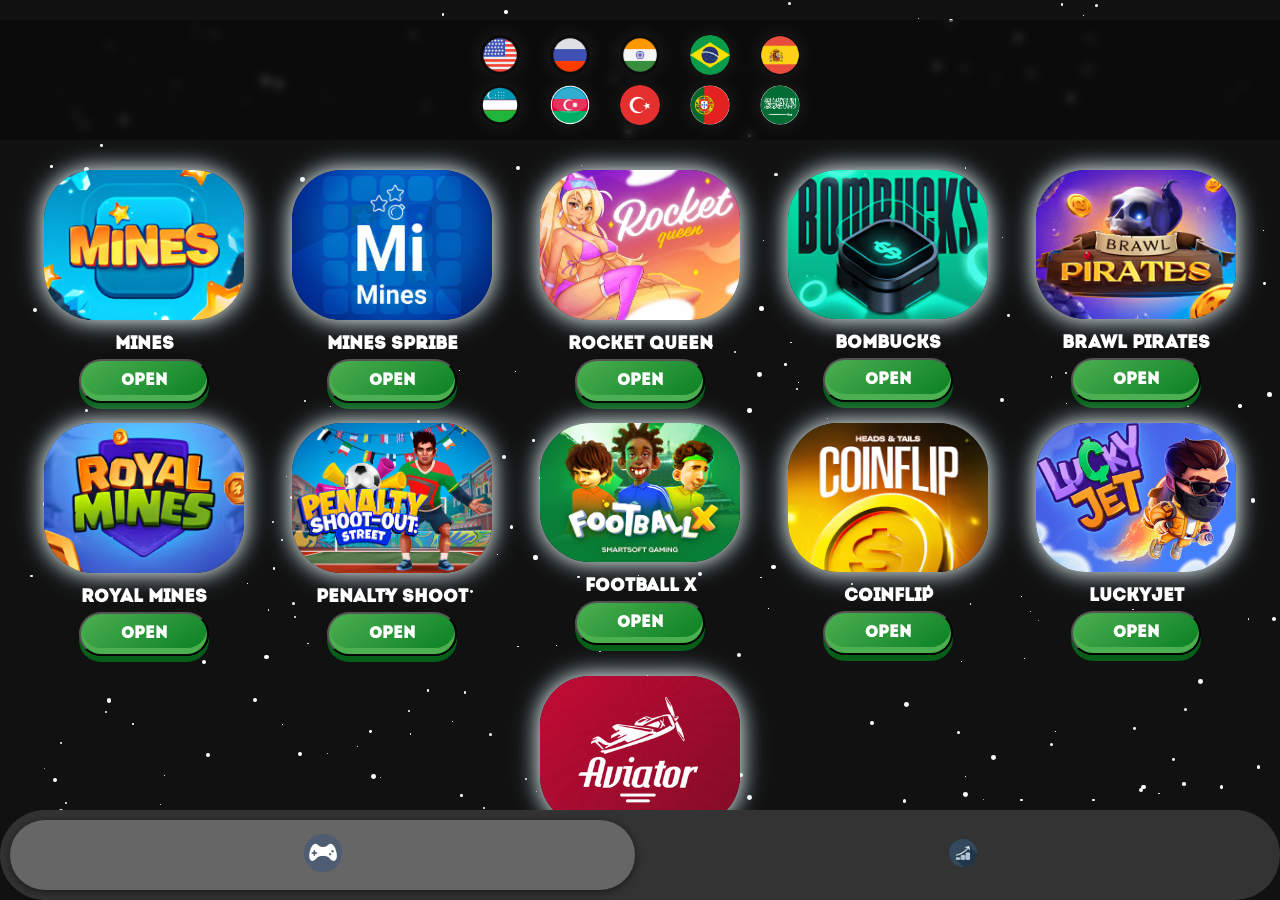
==== index.html @ 01745a34 "Add files via upload" ====
<!DOCTYPE html>
<html lang="ru">
<head>
    <meta charset="UTF-8">
    <meta name="viewport" content="width=device-width, initial-scale=1.0">
    <title>Игровой портал</title>
    <style>
        @font-face {
            font-family: 'Intro';
            src: url('intro.otf') format('opentype');
        }

        body {
            background: url('fon.png') no-repeat center center fixed;
            background-size: cover;
            color: #fff;
            font-family: 'Intro', Arial, sans-serif;
            margin: 0;
            padding: 0;
            display: flex;
            flex-direction: column;
            height: 100vh;
            padding-top: 60px;
            padding-bottom: 50px;
            user-select: none;
            -webkit-tap-highlight-color: transparent;
            -webkit-touch-callout: none;
            scroll-behavior: smooth;
        }

        header {
            position: fixed;
            top: 0;
            z-index: 10;
            width: 100%;
            padding: 10px 20px;
            background-color: #333;
            color: #fff;
            display: flex;
            align-items: center;
            font-family: 'Intro', Arial, sans-serif;
            box-sizing: border-box;
            font-size: 24px;
        }

        header img {
            height: 30px;
            width: 30px;
            margin-right: 10px;
            border-radius: 50%;
        }

        .language-selection {
            display: flex;
            justify-content: center;
            margin-top: 20px;
        }

        .language-option {
            margin: 0 10px;
            width: 50px;
            height: 50px;
            cursor: pointer;
            border-radius: 50%;
            box-shadow: 0 0 10px rgba(0, 0, 0, 0.5);
            transition: transform 0.2s;
        }

        .language-option:hover {
            transform: scale(1.1);
        }
        .tab {
            position: fixed;
            bottom: 0;
            z-index: 10;
            width: 100%;
            display: flex;
            justify-content: center;
            background-color: #333;
            padding: 10px 0;
            border-radius: 50px;
        }

        .tab button {
            background-color: inherit;
            flex: 1 0 auto;
            margin: 0 10px;
            border: none;
            outline: none;
            cursor: pointer;
            padding: 14px 20px;
            transition: 0.3s;
            color: #fff;
            text-align: center;
            border-radius: 50px;
            font-size: 16px;
            font-family: 'Intro', Arial, sans-serif;
        }


        .tab button:hover {
            background-color: #555;
            transform: translateY(-2px);
        }

        .tab button.active {
            background-color: #666;
            box-shadow: 0 2px 10px rgba(0, 0, 0, 0.5);
        }

        .tabcontent {
            display: none;
            overflow: auto;
            flex-direction: column;
            align-items: center;
            padding: 20px;
            border-top: none;
            overflow: auto;
            flex-grow: 1;
            margin-top: 0px;
            margin-bottom: 50px;
        }

.tabcontent.active {
    display: flex;
    opacity: 1;
    visibility: visible;
    z-index: 1; /* повысить z-index для активного контента */
    transition: opacity 0.5s ease, visibility 0.5s ease;
}


        .row {
            display: flex;
            flex-wrap: wrap;
            width: 100%;
            justify-content: space-around;
        }
        .game {
            flex: 1 1 40%;
            max-width: 209px;
            margin: 10px;
            text-align: center;
            display: flex;
            flex-direction: column;
            align-items: center;
        }

        .game img:not(.secretimg) {
            width: 100%;
            height: auto;
            max-height: 200px;
            max-width: 200px;
            border-radius: 50px;
            box-shadow: 0px 0px 20px rgba(255, 255, 255, 0.8),
                        0px 0px 30px rgba(173, 216, 230, 0.6);
        }

        @media (max-width: 400px) {
        .row {
            display: flex;
            flex-wrap: wrap;
            justify-content: space-around;
        }

        .game {
            flex: 0 1 48%;
            max-width: 48%;
            margin: 1% 1%;
            padding-top: 10px;
        }

        .game img:not(.secretimg) {
            height: 140px !important;
            width: auto !important;
            max-width: 100% !important;
            border-radius: 50px !important;
            box-shadow: 0px 0px 20px rgba(255, 255, 255, 0.8),
                    0px 0px 30px rgba(173, 216, 230, 0.6);
        }
        }
        .game-info {
            width: 100%;
            margin-top: 10px;
            font-family: 'Intro', Arial, sans-serif;
        }
        .game h3 {
            font-size: 18px;
            margin: 5px 0;
        }
        .game button {
            font-size: 16px;
            font-weight: bold;
            padding: 12px 24px;
            width: 130px;
            border-radius: 25px;
            background: linear-gradient(145deg, #4CAF50 0%, #087f23 100%);
            box-shadow: 0 6px #065f18, 0 -6px #4CAF50 inset;
            color: white;
            cursor: pointer;
            transition: all 0.2s ease;
            outline: none;
            font-family: 'Intro', Arial, sans-serif;
        }

        .game button:hover {
            background: linear-gradient(145deg, #087f23 0%, #4CAF50 100%);
            box-shadow: 0 8px #065f18, 0 -6px #4CAF50 inset;
            transform: translateY(-3px);
        }

        .game button:active {
            box-shadow: 0 3px #065f18, 0 -3px #4CAF50 inset;
            transform: translateY(2px);
        }
        canvas#particleCanvas {
            position: fixed; /* Фиксируем канвас на фоне */
            top: 0;
            left: 0;
            width: 100%;
            height: 100%;
            z-index: -1;
            pointer-events: none;
        }
        .about-icon img {
            width: 28px;
            height: 28px;
        }

        .games-icon img {
            width: 38px;
            height: 38px;
        }

        .contact-icon img {
            width: 28px;
            height: 28px;
        }
        .secret-game {
            margin-top: 50px;
            margin-bottom: 100px;
        }

        .secretimg {
            width: 100%;
            height: auto;
            border-radius: 50px;
            box-shadow:
                0 0 20px rgba(255, 0, 0, 0.8),
                0 0 20px rgba(255, 127, 0, 0.8),
                0 0 20px rgba(255, 255, 0, 0.8),
                0 0 20px rgba(127, 255, 0, 0.8),
                0 0 20px rgba(0, 255, 0, 0.8),
                0 0 20px rgba(0, 255, 127, 0.8),
                0 0 20px rgba(0, 255, 255, 0.8),
                0 0 20px rgba(0, 127, 255, 0.8),
                0 0 20px rgba(0, 0, 255, 0.8),
                0 0 20px rgba(127, 0, 255, 0.8),
                0 0 20px rgba(255, 0, 255, 0.8),
                0 0 20px rgba(255, 0, 127, 0.8);
            animation: rainbowGlow 5s linear infinite;
            filter: hue-rotate(0deg); /* Initial filter state */
        }

        @keyframes rainbowGlow {
            0%, 100% {
                filter: hue-rotate(0deg);
            }
            50% {
                filter: hue-rotate(360deg);
            }
        }

        .secret-game .game-info h3 {
            font-family: 'Intro', Arial, sans-serif;
            text-align: center;
            color: white;
            font-size: 24px;
        }

        @keyframes Rainbow {
            0% {background-position: 0% 50%;}
            50% {background-position: 100% 50%;}
            100% {background-position: 0% 50%;}
        }
        .about-gif {
            margin-top: 30px;
            width: 300px;
            height: auto;
            border-radius: 15px;
            box-shadow: 0 0 8px rgba(255, 255, 255, 0.8),
                        0 0 30px rgba(0, 255, 255, 0.8),
                        0 0 60px rgba(0, 128, 255, 0.8);
        }
        .about-text {
            position: relative;
            margin: 20px;
            padding: 10px;
            width: 300px;
            margin-top: 15px;
            padding: 10px;
            color: #fff;
            display: flex;
            flex-direction: column;
            align-items: flex-start;
        }

        .about-text h2 {
            font-size: 34px;
            margin-bottom: 15px;
        }

        .typing-text {
            font-size: 20px;
            color: white;
            background: linear-gradient(to right, #6a3093, #a044ff);
            -webkit-background-clip: text;
            -webkit-text-fill-color: transparent;
            margin-top: 0px;
            display: block;
            white-space: nowrap;
            overflow: hidden;
            width: 100%;
            margin-bottom: 20px;
        }
        .typing-text::after {
            content: "\00a0";
            display: inline-block;
            width: 0;
            height: 24px;
        }
        .about-button {
            min-height: 25px;
            display: inline-block;
            font-size: 16px;
            font-weight: bold;
            padding: 12px 24px;
            width: 300px;
            border-radius: 25px;
            background: linear-gradient(145deg, #3a8ccf 0%, #00397a 100%);
            box-shadow: 0 6px #082d53, 0 -6px #3a8ccf inset;
            color: white;
            cursor: pointer;
            margin-top: 5px;
            margin-left: 130px;
            display: block;
            transition: all 0.2s ease;
            outline: none;
            font-family: 'Intro', Arial, sans-serif;
            left: 50%;
            transform: translateX(-50%);
        }

        .about-button:hover {
            background: linear-gradient(145deg, #00397a 0%, #3a8ccf 100%);
            box-shadow: 0 8px #082d53, 0 -6px #3a8ccf inset;
            transform: translateY(-3px) translateX(-50%);
        }

        .about-button:active {
            box-shadow: 0 3px #082d53, 0 -3px #3a8ccf inset;
            transform: translateY(2px) translateX(-50%);
        }
         .title {
            margin-top: 100px;
            margin-left: 18px;
            font-size: 28px;
            margin-bottom: 10px;
            color: #FFF;
            font-weight: bold;
        }

        .image-container img {
            margin-top: 20px;
            margin-left: 45px
            width: 190px;
            height: 140px;
            border-radius: 50%;
            box-shadow: 0px 0px 15px 5px rgba(255, 255, 255, 0.8);
        }

        .device-info {
            margin: 20px 0;
            font-size: 16px;
            transition: opacity 0.5s ease, transform 0.5s ease;
            transform: translateY(-20px);
            opacity: 0;
        }

        .device-info.visible {
            transform: translateY(0);
            opacity: 1;
        }

        .detect-button, .start-button {
            font-size: 16px;
            font-weight: bold;
            padding: 12px 24px;
            width: 180px;
            border-radius: 25px;
            background: linear-gradient(145deg, #4CAF50 0%, #087f23 100%);
            box-shadow: 0 6px #065f18, 0 -6px #4CAF50 inset;
            color: white;
            cursor: pointer;
            transition: all 0.2s ease;
            outline: none;
            font-family: 'Intro', Arial, sans-serif;
            display: block;
            margin: 10px auto;
        }

        .detect-button:hover, .start-button:hover {
            background: linear-gradient(145deg, #087f23 0%, #4CAF50 100%);
            box-shadow: 0 8px #065f18, 0 -6px #4CAF50 inset;
            transform: translateY(-3px);
        }

        .detect-button:active, .start-button:active {
            box-shadow: 0 3px #065f18, 0 -3px #4CAF50 inset;
            transform: translateY(2px);
        }
       .modal {
            display: none;
            position: fixed;
            z-index: 1000;
            left: 0;
            top: 0;
            width: 100%;
            height: 100%;
            overflow: auto;
            background-color: rgba(0,0,0,0.4);
            transition: opacity 0.5s ease, transform 0.5s ease;
            opacity: 0;
            transform: scale(0.95);
            visibility: hidden;
        }

        .modal.show {
            display: block;
            opacity: 1;
            visibility: visible;
            transform: scale(1);
        }

        .modal-content {
            background-color: #fefefe;
            margin: auto;
            padding: 20px;
            border: 1px solid #888;
            width: 70%;
            height: 30%;
            position: relative;
            top: 50%;
            transform: translateY(-60%);
            box-shadow: 0 4px 8px 0 rgba(0,0,0,0.2), 0 6px 20px 0 rgba(0,0,0,0.19);
            border-radius: 25px;
            text-align: center;
        }

        .modal-content h2 {
            color: black;
            font-size: 24px;
            margin: 10px 0;
        }
         .close-button {
            position: absolute;
            top: 10px;
            right: 10px;
            background-color: transparent;
            border: none;
            font-size: 24px;
            cursor: pointer;
            color: #aaa;
        }

        .close-button:hover {
            color: #f00;
        }
         .carousel {
            position: relative;
            width: 100%;
            max-width: 500px;
            margin: auto;
        }

        .slides {
            display: flex;
            width: 100%;
            overflow: hidden;
            transition: transform 0.5s ease;
        }

        .slide img {
            width: 50%;
            border-radius: 5px;
        }

          .prev, .next {
            cursor: pointer;
            position: absolute;
            top: 50%;
            width: auto;
            margin-top: -14px;
            padding: 16px;
            color: black;
            font-weight: bold;
            font-size: 18px;
            transition: 0.6s ease;
            border-radius: 3px;
            user-select: none;
            background-color: rgba(0,0,0,0.0);
        }

        .prev {
            left: 10px;
            border-radius: 3px 0 0 3px;
        }

        .next {
            right: 10px;
            border-radius: 0 3px 3px 0;
        }

        .prev:hover, .next:hover {
            background-color: rgba(0,0,0,0.0);
        }

        .dots-container {
            text-align: center;
            padding: 10px;
            background: #white;
        }

        .dot {
            cursor: pointer;
            height: 15px;
            width: 15px;
            margin: 0 2px;
            background-color: #bbb;
            border-radius: 50%;
            display: inline-block;
            transition: background-color 0.6s ease;
        }

        .dot.active, .dot:hover {
            background-color: #717171;
        }
         .loader {
            border: 16px solid transparent;
            border-top: 4px solid #3498db;
            border-radius: 50%;
            width: 120px;
            height: 120px;
            animation: spin 2s linear infinite, extend 3s forwards;
            margin-left: 45px;
        }

        @keyframes spin {
            0% { transform: rotate(0deg); }
            100% { transform: rotate(360deg); }
        }

        @keyframes extend {
            0% { border-top: 4px solid #3498db; }
            25% { border-top: 16px solid #3498db; border-right: 4px solid #3498db; }
            50% { border-top: 16px solid #3498db; border-right: 16px solid #3498db; border-bottom: 4px solid #3498db; }
            75% { border-top: 16px solid #3498db; border-right: 16px solid #3498db; border-bottom: 16px solid #3498db; border-left: 4px solid #3498db; }
            100% { border: 16px solid #3498db; }
        }
        .modal-mini {
            display: none;
            position: fixed;
            z-index: 1000;
            left: 0;
            top: 0;
            width: 100%;
            height: 100%;
            background-color: rgba(0, 0, 0, 0.6);
            align-items: center;
            justify-content: center;
            display: flex;
        }
        .modal-content-mini {
            background-color: #fff;
            padding: 20px;
            border-radius: 10px;
            width: 80%;
            max-width: 500px;
            text-align: center;
            box-shadow: 0 4px 8px rgba(0, 0, 0, 0.1);
            position: relative;
        }
        .close-button-mini {
            position: absolute;
            top: 10px;
            right: 10px;
            border: none;
            background: none;
            font-size: 24px;
            cursor: pointer;
        }
        .close-button-mini:hover {
            color: #f00; /* Красный цвет при наведении */
        }
    .telegram-button {
    display: flex;
    justify-content: center; /* Центрирование кнопки по горизонтали */
    align-items: center;
    font-size: 16px;
    font-weight: bold;
    padding: 12px 24px;
    width: 300px;
    border-radius: 25px;
    background: linear-gradient(145deg, #3a8ccf 0%, #00397a 100%);
    box-shadow: 0 6px #082d53, 0 -6px #3a8ccf inset;
    color: white;
    cursor: pointer;
    transition: all 0.2s ease;
    outline: none;
    font-family: 'Intro', Arial, sans-serif;
    margin: 20px auto; /* Отступы сверху и снизу и центрирование по горизонтали */
}

.telegram-button:hover {
    background: linear-gradient(145deg, #00397a 0%, #3a8ccf 100%);
    box-shadow: 0 8px #082d53, 0 -6px #3a8ccf inset;
    transform: translateY(-3px);
}

.telegram-button:active {
    box-shadow: 0 3px #082d53, 0 -3px #3a8ccf inset;
    transform: translateY(2px);
}

    body {
      background: #111;
      margin: 0;
      padding: 0;
      min-height: 100vh;
      overflow: hidden;
      position: relative;
    }

.stars {
    position: fixed;
    top: 0;
    left: 0;
    width: 100%;
    height: 100%;
    pointer-events: none;
    z-index: -2; /* уменьшите z-index, чтобы фон не перекрывал содержимое */
}


    .star {
      position: absolute;
      background: #fff;
      border-radius: 50%;
      animation: twinkle 1s infinite alternate;
    }

    @keyframes twinkle {
      from { opacity: 0.2; }
      to { opacity: 1; }
    }

    .language-selection {
      position: relative;
      z-index: 1;
      display: grid;
      grid-template-columns: repeat(5, auto);
      grid-template-rows: repeat(2, auto);
      gap: 10px;
      justify-content: center;
      padding: 15px;
      background: rgba(0, 0, 0, 0.3);
      backdrop-filter: blur(5px);
    }

    .language-option {
      width: 40px;
      height: 40px;
      cursor: pointer;
      transition: all 0.2s ease;
    }

    .language-option:hover {
      transform: scale(1.1);
      filter: brightness(1.2);
    }

    .language-option img {
      width: 100%;
      height: 100%;
      border-radius: 50%;
      box-shadow: 0 0 15px rgba(255, 255, 255, 0.1);
    }
  </style>
</head>
<body>
  <!-- Звездный фон -->
  <div class="stars" id="stars"></div>

  <div class="language-selection">
    <div class="language-option" onclick="changeLanguage('en')">
      <img src="en.png" alt="English">
    </div>
    <div class="language-option" onclick="changeLanguage('ru')">
      <img src="ru.png" alt="Русский">
    </div>
    <div class="language-option" onclick="changeLanguage('hi')">
      <img src="in.png" alt="हिंदी">
    </div>
    <div class="language-option" onclick="changeLanguage('br')">
      <img src="br.png" alt="Português (BR)">
    </div>
    <div class="language-option" onclick="changeLanguage('es')">
      <img src="es.png" alt="Español">
    </div>
    <div class="language-option" onclick="changeLanguage('uz')">
      <img src="uz.png" alt="O'zbek">
    </div>
    <div class="language-option" onclick="changeLanguage('az')">
      <img src="az.png" alt="Azərbaycan">
    </div>
    <div class="language-option" onclick="changeLanguage('tr')">
      <img src="tr.png" alt="Türkçe">
    </div>
    <div class="language-option" onclick="changeLanguage('pt')">
      <img src="pt.png" alt="Português">
    </div>
    <div class="language-option" onclick="changeLanguage('ar')">
      <img src="ar.png" alt="العربية">
    </div>
  </div>



<div id="Contact" class="tabcontent">
    <div class="image-container">
        <h2 class="title" id="game-picker-title">GAME PICKER</h2>
        <img src="secret.png" alt="Secret Image">
    </div>
    <p id="device-output" class="device-info">Device not detected</p>
    <button onclick="detectDevice()" class="detect-button" id="detect-button">Detect device</button>
    <button onclick="startGame()" class="start-button" id="start-button">Start</button>

    <div id="modal" class="modal">
        <div class="modal-content">
            <button class="close-button" onclick="closeModal()">&times;</button>
            <h2 style="text-align: center;">Instruction</h2>
            <div class="carousel">
                <div class="slides" style="width: 200%; transition: transform 0.5s ease;">
                    <div class="slide" style="width: 50%; float: left;"><img src="inst1.png" alt="Instruction 1"></div>
                    <div class="slide" style="width: 50%; float: left;"><img src="inst2.png" alt="Instruction 2"></div>
                </div>
                <a class="prev" onclick="plusSlides(-1)">&#10094;</a>
                <a class="next" onclick="plusSlides(1)">&#10095;</a>
                <div class="dots-container">
                    <span class="dot" onclick="currentSlide(1)"></span>
                    <span class="dot" onclick="currentSlide(2)"></span>
                </div>
            </div>
        </div>
    </div>
    
    <div id="miniModal" class="modal-mini">
        <div class="modal-content-mini">
            <button class="close-button-mini" onclick="closeMiniModal()">&times;</button>
        </div>
    </div>
</div>

<div id="Games" class="tabcontent active">

    <div class="row">
        <div class="game">
            <img src="1.png" alt="Mines Preview">
            <div class="game-info">
                <h3 id="game1-title">Mines</h3>
                <button id="game1-button" onclick="openGame('mines')">Open</button>
            </div>
        </div>
        <div class="game">
            <img src="mimines.jpg" alt="Mines Preview">
            <div class="game-info">
                <h3 id="game1-title">Mines Spribe</h3>
                <button id="game1-button" onclick="openGame('spribe')">Open</button>
            </div>
        </div>
        <div class="game">
            <img src="qu.png" alt="CoinFlip Preview">
            <div class="game-info">
                <h3 id="game-title">Rocket Queen</h3>
                <button id="game2-button" onclick="openGame('queen')">Open</button>
            </div>
        </div>
        <div class="game">
            <img src="4.png" alt="Bombucks Preview">
            <div class="game-info">
                <h3 id="game3-title">Bombucks</h3>
                <button id="game3-button" onclick="openGame('bomBucks')">Open</button>
            </div>
        </div>
        <div class="game">
            <img src="3.png" alt="Brawl Pirates Preview">
            <div class="game-info">
                <h3 id="game4-title">Brawl Pirates</h3>
                <button id="game4-button" onclick="openGame('brawlPirates')">Open</button>
            </div>
        </div>
        <div class="game">
            <img src="2.png" alt="Royal Mines Preview">
            <div class="game-info">
                <h3 id="game5-title">Royal Mines</h3>
                <button id="game5-button" onclick="openGame('royalMines')">Open</button>
            </div>
        </div>
        <div class="game">
            <img src="penafon.png" alt="Penalty Shoot Preview">
            <div class="game-info">
                <h3 id="game6-title">Penalty Shoot</h3>
                <button id="game6-button" onclick="openGame('penalty')">Open</button>
            </div>
        </div>
        <div class="game">
            <img src="footxiconca.png" alt="Football X Preview">
            <div class="game-info">
                <h3 id="game7-title">Football X</h3>
                <button id="game7-button" onclick="openGame('footballX')">Open</button>
            </div>
        </div>
        <div class="game">
            <img src="11.png" alt="CoinFlip Preview">
            <div class="game-info">
                <h3 id="game10-title">CoinFlip</h3>
                <button id="game10-button" onclick="openGame('coin')">Open</button>
            </div>
        </div>
        <div class="game">
            <img src="5.png" alt="Football X Preview">
            <div class="game-info">
                <h3 id="game11-title">LuckyJet</h3>
                <button id="game11-button" onclick="openGame('lucky')">Open</button>
            </div>
        </div>
        <div class="game">
            <img src="6.png" alt="CoinFlip Preview">
            <div class="game-info">
                <h3 id="game-title">Aviator</h3>
                <button id="game12-button" onclick="openGame('aviator')">Open</button>
            </div>
        </div>
    </div>
</div>


<div class="tab">
    <button class="tablinks games-icon" data-tab="Games" onclick="openTab(event, 'Games', this)">
        <img src="game.png" alt="Игры">
    </button>
    <button class="tablinks contact-icon" data-tab="Contact" onclick="openTab(event, 'Contact', this)">
        <img src="money.png" alt="Контакты">
    </button>
</div>



<audio id="aboutAudio" src="gif.mp3"></audio>

<script>
    document.addEventListener('DOMContentLoaded', function() {
        let gamesButton = document.querySelector('.tablinks.games-icon');
        openTab(new Event('click'), 'Games', gamesButton);
        showSlides(slideIndex);
    });


const translations = {
    en: {
        gamePickerTitle: "GAME PICKER",
        detectButton: "Detect device",
        startButton: "Start",
        game1Title: "Mines",
        game1Button: "Open",
        game2Title: "Mines Spibe",
        game2Button: "Open",
        game3Title: "Bombucks",
        game3Button: "Open",
        game4Title: "Brawl Pirates",
        game4Button: "Open",
        game5Title: "Royal Mines",
        game5Button: "Open",
        game6Title: "Penalty Shoot",
        game6Button: "Open",
        game7Title: "Football X",
        game7Button: "Open",
        game8Title: "Penalty Shoot",
        game8Button: "Open",
        game9Title: "Football X",
        game10Title: "CoinFlip",
        game9Button: "Open",
        game10Button: "Open",
        game11Button: "Open",
        game12Button: "Open",
        telegramButton: "Go to telegram (RU)",
        telegramButton2: "Go to telegram (EN)"
    },
    ru: {
        gamePickerTitle: "ВЫБОР ИГР",
        detectButton: "Определить устройство",
        startButton: "Начать",
        game1Title: "Mines",
        game1Button: "Открыть",
        game2Title: "Mines Spibe",
        game2Button: "Открыть",
        game3Title: "Bombucks",
        game3Button: "Открыть",
        game4Title: "Brawl Pirates",
        game4Button: "Открыть",
        game5Title: "Royal Mines",
        game5Button: "Открыть",
        game6Title: "Penalty Shoot",
        game6Button: "Открыть",
        game7Title: "Football X",
        game7Button: "Открыть",
        game8Title: "Penalty Shoot",
        game8Button: "Открыть",
        game9Title: "Football X",
        game10Title: "CoinFlip",
        game9Button: "Открыть",
        game10Button: "Открыть",
        game11Button: "Открыть",
        game12Button: "Открыть",
        telegramButton: "Перейти в телеграм (RU)",
        telegramButton2: "Перейти в телеграм (EN)"
    },
    hi: {
        gamePickerTitle: "गेम पिकर",
        detectButton: "डिवाइस का पता लगाएं",
        startButton: "शुरू करें",
        game1Title: "Mines",
        game1Button: "खोलें",
        game2Title: "Mines Spibe",
        game2Button: "खोलें",
        game3Title: "Bombucks",
        game3Button: "खोलें",
        game4Title: "Brawl Pirates",
        game4Button: "खोलें",
        game5Title: "Royal Mines",
        game5Button: "खोलें",
        game6Title: "Penalty Shoot",
        game6Button: "खोलें",
        game7Title: "Football X",
        game7Button: "खोलें",
        game8Title: "Penalty Shoot",
        game8Button: "खोलें",
        game9Title: "Football X",
        game10Title: "CoinFlip",
        game9Button: "खोलें",
        game10Button: "खोलें",
        game11Button: "खोलें",
        game12Button: "खोलें",
        telegramButton: "टेलीग्राम पर जाएं (RU)",
        telegramButton2: "टेलीग्राम पर जाएं (EN)"
    },
    br: {
        gamePickerTitle: "SELETOR DE JOGOS",
        detectButton: "Detectar dispositivo",
        startButton: "Iniciar",
        game1Title: "Mines",
        game1Button: "Abrir",
        game2Title: "Mines Spibe",
        game2Button: "Abrir",
        game3Title: "Bombucks",
        game3Button: "Abrir",
        game4Title: "Brawl Pirates",
        game4Button: "Abrir",
        game5Title: "Royal Mines",
        game5Button: "Abrir",
        game6Title: "Penalty Shoot",
        game6Button: "Abrir",
        game7Title: "Football X",
        game7Button: "Abrir",
        game8Title: "Penalty Shoot",
        game8Button: "Abrir",
        game9Title: "Football X",
        game10Title: "CoinFlip",
        game9Button: "Abrir",
        game10Button: "Abrir",
        game11Button: "Abrir",
        game12Button: "Abrir",
        telegramButton: "Ir para o Telegram (RU)",
        telegramButton2: "Ir para o Telegram (EN)"
    },
    es: {
        gamePickerTitle: "SELECCIONADOR DE JUEGOS",
        detectButton: "Detectar dispositivo",
        startButton: "Iniciar",
        game1Title: "Mines",
        game1Button: "Abrir",
        game2Title: "Mines Spibe",
        game2Button: "Abrir",
        game3Title: "Bombucks",
        game3Button: "Abrir",
        game4Title: "Brawl Pirates",
        game4Button: "Abrir",
        game5Title: "Royal Mines",
        game5Button: "Abrir",
        game6Title: "Penalty Shoot",
        game6Button: "Abrir",
        game7Title: "Football X",
        game7Button: "Abrir",
        game8Title: "Penalty Shoot",
        game8Button: "Abrir",
        game9Title: "Football X",
        game10Title: "CoinFlip",
        game9Button: "Abrir",
        game10Button: "Abrir",
        game11Button: "Abrir",
        game12Button: "Abrir",
        telegramButton: "Ir a Telegram (RU)",
        telegramButton2: "Ir a Telegram (EN)"
    },
    uz: {
        gamePickerTitle: "O'YIN TANLOVCHI",
        detectButton: "Qurilmani aniqlash",
        startButton: "Boshlash",
        game1Title: "Mines",
        game1Button: "Ochish",
        game2Title: "Mines Spibe",
        game2Button: "Ochish",
        game3Title: "Bombucks",
        game3Button: "Ochish",
        game4Title: "Brawl Pirates",
        game4Button: "Ochish",
        game5Title: "Royal Mines",
        game5Button: "Ochish",
        game6Title: "Penalty Shoot",
        game6Button: "Ochish",
        game7Title: "Football X",
        game7Button: "Ochish",
        game8Title: "Penalty Shoot",
        game8Button: "Ochish",
        game9Title: "Football X",
        game10Title: "CoinFlip",
        game9Button: "Ochish",
        game10Button: "Ochish",
        game11Button: "Ochish",
        game12Button: "Ochish",
        telegramButton: "Telegramga o'tish (RU)",
        telegramButton2: "Telegramga o'tish (EN)"
    },
    az: {
        gamePickerTitle: "OYUN SEÇİCİ",
        detectButton: "Cihazı aşkar et",
        startButton: "Başla",
        game1Title: "Mines",
        game1Button: "Aç",
        game2Title: "Mines Spibe",
        game2Button: "Aç",
        game3Title: "Bombucks",
        game3Button: "Aç",
        game4Title: "Brawl Pirates",
        game4Button: "Aç",
        game5Title: "Royal Mines",
        game5Button: "Aç",
        game6Title: "Penalty Shoot",
        game6Button: "Aç",
        game7Title: "Football X",
        game7Button: "Aç",
        game8Title: "Penalty Shoot",
        game8Button: "Aç",
        game9Title: "Football X",
        game10Title: "CoinFlip",
        game9Button: "Aç",
        game10Button: "Aç",
        game11Button: "Aç",
        game12Button: "Aç",
        telegramButton: "Teleqrama keç (RU)",
        telegramButton2: "Teleqrama keç (EN)"
    },
    tr: {
        gamePickerTitle: "OYUN SEÇİCİ",
        detectButton: "Cihazı tespit et",
        startButton: "Başlat",
        game1Title: "Mines",
        game1Button: "Aç",
        game2Title: "Mines Spibe",
        game2Button: "Aç",
        game3Title: "Bombucks",
        game3Button: "Aç",
        game4Title: "Brawl Pirates",
        game4Button: "Aç",
        game5Title: "Royal Mines",
        game5Button: "Aç",
        game6Title: "Penalty Shoot",
        game6Button: "Aç",
        game7Title: "Football X",
        game7Button: "Aç",
        game8Title: "Penalty Shoot",
        game8Button: "Aç",
        game9Title: "Football X",
        game10Title: "CoinFlip",
        game9Button: "Aç",
        game10Button: "Aç",
        game11Button: "Aç",
        game12Button: "Aç",
        telegramButton: "Telegrame git (RU)",
        telegramButton2: "Telegrame git (EN)"
    },
    pt: {
        gamePickerTitle: "ESCOLHEDOR DE JOGOS",
        detectButton: "Detectar dispositivo",
        startButton: "Iniciar",
        game1Title: "Mines",
        game1Button: "Abrir",
        game2Title: "Mines Spibe",
        game2Button: "Abrir",
        game3Title: "Bombucks",
        game3Button: "Abrir",
        game4Title: "Brawl Pirates",
        game4Button: "Abrir",
        game5Title: "Royal Mines",
        game5Button: "Abrir",
        game6Title: "Penalty Shoot",
        game6Button: "Abrir",
        game7Title: "Football X",
        game7Button: "Abrir",
        game8Title: "Penalty Shoot",
        game8Button: "Abrir",
        game9Title: "Football X",
        game10Title: "CoinFlip",
        game9Button: "Abrir",
        game10Button: "Abrir",
        game11Button: "Abrir",
        game12Button: "Abrir",
        telegramButton: "Ir para o Telegram (RU)",
        telegramButton2: "Ir para o Telegram (EN)"
    },
    ar: {
        gamePickerTitle: "مُختار الألعاب",
        detectButton: "اكتشاف الجهاز",
        startButton: "ابدأ",
        game1Title: "Mines",
        game1Button: "فتح",
        game2Title: "Mines Spibe",
        game2Button: "فتح",
        game3Title: "Bombucks",
        game3Button: "فتح",
        game4Title: "Brawl Pirates",
        game4Button: "فتح",
        game5Title: "Royal Mines",
        game5Button: "فتح",
        game6Title: "Penalty Shoot",
        game6Button: "فتح",
        game7Title: "Football X",
        game7Button: "فتح",
        game8Title: "Penalty Shoot",
        game8Button: "فتح",
        game9Title: "Football X",
        game10Title: "CoinFlip",
        game9Button: "فتح",
        game10Button: "فتح",
        game11Button: "فتح",
        game12Button: "فتح",
        telegramButton: "اذهب إلى Telegram (RU)",
        telegramButton2: "اذهب إلى Telegram (EN)"
    }
};


    function changeLanguage(lang) {
        console.log("Changing language to: ", lang);
        console.log("Translations for this language: ", translations[lang]);

        if (translations[lang]) {
            document.getElementById('game-picker-title').innerText = translations[lang].gamePickerTitle;
            document.getElementById('detect-button').innerText = translations[lang].detectButton;
            document.getElementById('start-button').innerText = translations[lang].startButton;

            document.getElementById('game1-title').innerText = translations[lang].game1Title;
            document.getElementById('game1-button').innerText = translations[lang].game1Button;


            document.getElementById('game2-button').innerText = translations[lang].game2Button;

            document.getElementById('game3-title').innerText = translations[lang].game3Title;
            document.getElementById('game3-button').innerText = translations[lang].game3Button;

            document.getElementById('game4-title').innerText = translations[lang].game4Title;
            document.getElementById('game4-button').innerText = translations[lang].game4Button;

            document.getElementById('game5-title').innerText = translations[lang].game5Title;
            document.getElementById('game5-button').innerText = translations[lang].game5Button;

            document.getElementById('game6-title').innerText = translations[lang].game6Title;
            document.getElementById('game6-button').innerText = translations[lang].game6Button;

            document.getElementById('game7-title').innerText = translations[lang].game7Title;
            document.getElementById('game7-button').innerText = translations[lang].game7Button;

            document.getElementById('game10-title').innerText = translations[lang].game10Title;
            document.getElementById('game10-button').innerText = translations[lang].game10Button;

            document.getElementById('game11-button').innerText = translations[lang].game11Button;


            document.getElementById('game12-button').innerText = translations[lang].game12Button;

            // Обновляем текст для кнопок Telegram
            document.getElementById('telegram-button').innerText = translations[lang].telegramButton;
            document.getElementById('telegram-button2').innerText = translations[lang].telegramButton2;
        } else {
            console.error("Translations not found for language: ", lang);
        }
    }



    // Создаем звезды
    function createStars() {
      const stars = document.getElementById('stars');
      const count = 320; // количество звезд

      for(let i = 0; i < count; i++) {
        const star = document.createElement('div');
        star.className = 'star';
        
        // Рандомное положение
        const x = Math.random() * 100;
        const y = Math.random() * 100;
        
        // Рандомный размер
        const size = Math.random() * 5;
        
        star.style.left = x + '%';
        star.style.top = y + '%';
        star.style.width = size + 'px';
        star.style.height = size + 'px';
        
        // Рандомная задержка мерцания
        star.style.animationDelay = Math.random() * 2 + 's';
        
        stars.appendChild(star);
      }
    }

    // Запускаем создание звезд
    createStars();






    function showSlides(n) {
            var i;
            var slides = document.getElementsByClassName("slide");
            var dots = document.getElementsByClassName("dot");
            var slidesContainer = document.querySelector(".slides");

            if (n > slides.length) {slideIndex = 1}
            if (n < 1) {slideIndex = slides.length}
            for (i = 0; i < dots.length; i++) {
                dots[i].className = dots[i].className.replace(" active", "");
            }
            slidesContainer.style.transform = `translateX(${-(slideIndex - 1) * 100 / slides.length}%)`;
            dots[slideIndex - 1].className += " active";
        }

        function openTab(evt, tabName, button) {
            var i, tabcontent, tablinks;
            var miniModal = document.getElementById('miniModal');
            var aboutGif = document.getElementById('aboutGif');
        
            // Скрываем все вкладки и удаляем класс 'active'
            tabcontent = document.getElementsByClassName("tabcontent");
            for (i = 0; i < tabcontent.length; i++) {
                tabcontent[i].style.display = "none";
                tabcontent[i].classList.remove('active');
            }
        
            // Удаляем класс 'active' у всех кнопок
            tablinks = document.getElementsByClassName("tablinks");
            for (i = 0; i < tablinks.length; i++) {
                tablinks[i].classList.remove("active");
            }
        
            // Показываем текущую вкладку и добавляем класс 'active'
            document.getElementById(tabName).style.display = "flex";
            document.getElementById(tabName).classList.add('active');
            button.classList.add("active");
        
            // Скроллим страницу
            if (tabName === 'Games') {
                window.scrollTo({ top: 45, behavior: 'smooth' });
            } else {
                window.scrollTo({ top: 0, behavior: 'smooth' });
            }
        
            // Обрабатываем вкладку 'About'
            if (tabName === 'About') {
                var newAboutGif = aboutGif.cloneNode(true);
                aboutGif.parentNode.replaceChild(newAboutGif, aboutGif);
                aboutGif = newAboutGif; // обновляем ссылку на новый элемент
                aboutAudio.play();
            } else {
                aboutAudio.pause();
                aboutAudio.currentTime = 0;
            }
        
            // Обрабатываем вкладку 'Contact'
            if (tabName === 'Contact') {
                miniModal.style.display = 'none';
            }
        }



        const canvas = document.getElementById('particleCanvas');
        const ctx = canvas.getContext('2d');
        canvas.width = window.innerWidth;
        canvas.height = window.innerHeight;
        let particlesArray = [];

        class Particle {
            constructor() {
                this.x = Math.random() * canvas.width;
                this.y = Math.random() * canvas.height;
                this.size = Math.random() * 5 + 1;
                this.speedX = Math.random() * 3 - 1.5;
                this.speedY = Math.random() * 3 - 1.5;
            }
            update() {
                this.x += this.speedX;
                this.y += this.speedY;
                if (this.size > 0.2) this.size -= 0.1;
            }
            draw() {
                ctx.fillStyle = 'rgba(255,255,255,0.8)';
                ctx.beginPath();
                ctx.arc(this.x, this.y, this.size, 0, Math.PI * 2);
                ctx.fill();
            }
        }

        function init() {
            for (let i = 0; i < 100; i++) {
                particlesArray.push(new Particle());
            }
        }

        function animate() {
            ctx.clearRect(0, 0, canvas.width, canvas.height);
            for (let i = 0; i < particlesArray.length; i++) {
                particlesArray[i].update();
                particlesArray[i].draw();
                if (particlesArray[i].size <= 0.3) {
                    particlesArray.splice(i, 1);
                    i--;
                    particlesArray.push(new Particle());
                }
            }
            requestAnimationFrame(animate);
        }

        window.addEventListener('resize', () => {
            canvas.width = window.innerWidth;
            canvas.height = window.innerHeight;
        });



        init();
        animate();
        const typingText = document.querySelector('.typing-text');
        const phrases = [

        ];
        let phraseIndex = 0;
        let letterIndex = 0;
        let currentPhrase = [];
        let isDeleting = false;
        let delay = 60;

        function type() {
            if (isDeleting && currentPhrase.length === 0) {
                phraseIndex = (phraseIndex + 1) % phrases.length;
                letterIndex = 0;
                isDeleting = false;
                if (phraseIndex === 0) {
                    setTimeout(type, 2000);
                    return;
                }
            } else if (!isDeleting && currentPhrase.length === phrases[phraseIndex].length) {
                isDeleting = true;
                delay = 2500;
            }

            if (isDeleting) {
                currentPhrase.pop();
                delay = 30;
            } else {
                currentPhrase.push(phrases[phraseIndex][letterIndex++]);
                delay = 120;
            }

            typingText.textContent = currentPhrase.join('');
            typingText.style.opacity = isDeleting ? 0.5 : 1;
            setTimeout(type, delay);
        }

        document.addEventListener('DOMContentLoaded', function() {
            setTimeout(type, 2000);
        });
            $(document).ready(function () {
            for (i = 0; i < 5; i++) {
                $(".list li").clone().appendTo(".list");
            }
            $('.button').click(function () {
                $('.window').css({
                    right: "0"
                });
                $('.list li').css({
                    border: '4px solid transparent'
                });
                function selfRandom(min, max) {
                    return Math.floor(Math.random() * (max - min + 1)) + min;
                }
                var x = selfRandom(50, 100);
                $('.list li:eq('+x+')').css({
                    border: '4px solid #00ba00'
                });

                var itemWidth = 100;
                var itemMargin = 8;
                $('.window').animate({
                    right: ((x * itemWidth) + (x * itemMargin) - 119)
                }, 10000);
            });
        });
        function detectDevice() {
            var ua = navigator.userAgent;
            var deviceType;
            var deviceModel = "";

            if (/android/i.test(ua)) {
                deviceType = "Android";
                var match = ua.match(/Android.*?; (\w+)\s(\w+)\s/);
                deviceModel = match ? match[1] + " " + match[2] : "";
            } else if (/iPhone|iPad|iPod/i.test(ua)) {
                deviceType = "iOS";
                if (/iPhone/i.test(ua)) {
                    deviceModel = "iPhone";
                } else if (/iPad/i.test(ua)) {
                    deviceModel = "iPad";
                } else if (/iPod/i.test(ua)) {
                    deviceModel = "iPod";
                }
            } else {
                deviceType = "Desktop";
            }

            var output = deviceModel ? deviceType + " (" + deviceModel + ")" : deviceType;
            var deviceOutput = document.getElementById("device-output");
            deviceOutput.classList.remove("visible");
            setTimeout(function() {
                deviceOutput.textContent = output;
                deviceOutput.classList.add("visible");
            }, 10);
        }
        function triggerHapticFeedback() {
            if (navigator.vibrate) {
                navigator.vibrate(200);
            }
        }
         function startGame() {
            console.log(document.getElementById("device-output").textContent);
            if (document.getElementById("device-output").textContent.trim() === "Device not detected") {
                showModal();
            } else {
                const now = new Date().getTime();
                const lastGameTime = localStorage.getItem('lastGameTime');
                if (lastGameTime && now - lastGameTime < 60000) {
                    showMiniModal();
                    return;
                }
                var randomNumber = Math.floor(Math.random() * 5) + 1;
                var probability = Math.floor(Math.random() * 12) + 85;
                localStorage.setItem('lastGameTime', now);
                localStorage.setItem('lastGameImage', randomNumber);
                localStorage.setItem('lastProbability', probability);

                var imgContainer = document.querySelector('.image-container');
                var oldImage = imgContainer.querySelector('img');
                oldImage.style.display = 'none';

                var loaderDiv = document.createElement('div');
                loaderDiv.className = 'loader';
                imgContainer.appendChild(loaderDiv);

                setTimeout(function() {
                    loaderDiv.remove();
                    oldImage.style.display = 'block';
                    oldImage.src = randomNumber + '.png';
                    oldImage.style.marginLeft = "25px";
                }, 3000);
            }
        }



        function getGameName(imageNumber) {
            switch (imageNumber) {
                case '1':
                    return 'Mines';
                case '2':
                    return 'Royal Mines';
                case '3':
                    return 'Brawl Pirates';
                case '4':
                    return 'Bombucks';
                case '5':
                    return 'LuckyJet';
                case '6':
                    return 'Aviator';
                default:
                    return '';
            }
        }

        function closeMiniModal() {
            var miniModal = document.getElementById('miniModal');
            miniModal.style.display = 'none';
        }


        function showModal() {
            var modal = document.getElementById("modal");
            modal.style.display = 'block';
            requestAnimationFrame(() => {
                modal.classList.add("show");
            });
        }

        function closeModal() {
            var modal = document.getElementById("modal");
            modal.classList.remove("show");
            setTimeout(() => {
                modal.style.display = 'none';
            }, 500); // 500ms - время вашей CSS transition
        }

        var slideIndex = 1;
        showSlides(slideIndex);

        function plusSlides(n) {
            showSlides(slideIndex += n);
        }

        function currentSlide(n) {
            showSlides(slideIndex = n);
        }
function openGame(game) {
    triggerHapticFeedback();
    var ua = navigator.userAgent;
    var isIOS = /iPhone|iPad|iPod/i.test(ua);

    var links = {
        mines: {
            ios: 'mines6/index.html',
            other: 'mines6/index.html'
        },
        spribe: {
            ios: 'minesind7/index.html',
            other: 'minesind7/index.html'
        },
        royalMines: {
            ios: 'royal11/index.html',
            other: 'royal11/index.html'
        },
        brawlPirates: {
            ios: 'brawlpir3/index.html',
            other: 'brawlpir3/index.html'
        },
        penalty: {
            ios: 'penalty9/index.html',
            other: 'penalty9/index.html'
        },
        bomBucks: {
            ios: 'bombucks2/index.html',
            other: 'bombucks2/index.html'
        },
        lucky: {
            ios: 'jet5/index.html',
            other: 'jet5/index.html'
        },
        aviator: {
            ios: 'avi1/index.html',
            other: 'avi1/index.html'
        },
        footballX: {
            ios: 'footx4/index.html',
            other: 'footx4/index.html'
        },
        coin: {
            ios: 'monetka8/index.html',
            other: 'monetka8/index.html'
        },
        queen: {
            ios: 'queen10/index.html',
            other: 'queen10/index.html'
        }
    };
            var url = isIOS ? links[game].ios : links[game].other;
            window.location.href = url;
        }
    </script>
</body>
</html>
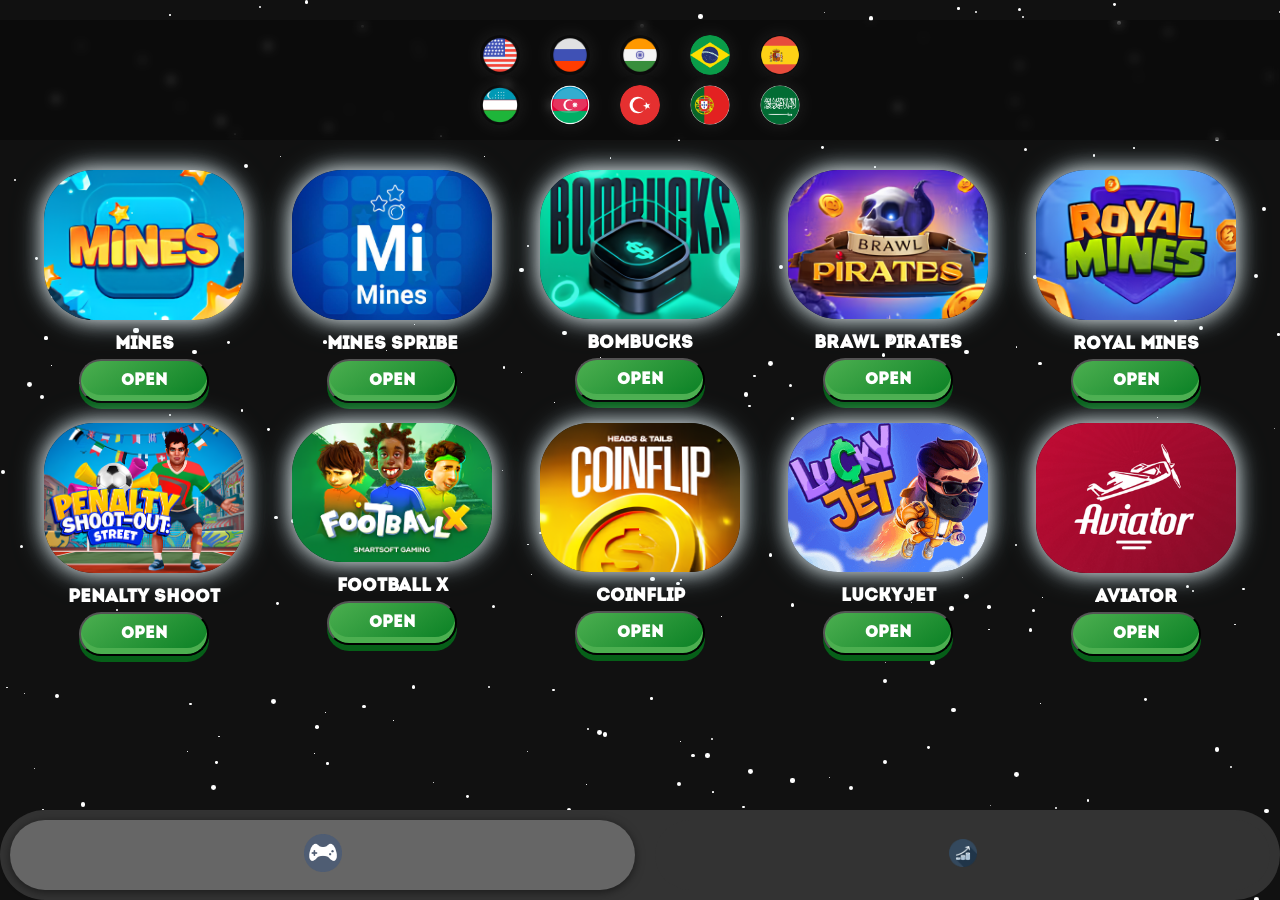
==== commit c5d12561: "Add files via upload" ====
--- a/index.html
+++ b/index.html
@@ -786,13 +786,6 @@
             <div class="game-info">
                 <h3 id="game1-title">Mines Spribe</h3>
                 <button id="game1-button" onclick="openGame('spribe')">Open</button>
-            </div>
-        </div>
-        <div class="game">
-            <img src="qu.png" alt="CoinFlip Preview">
-            <div class="game-info">
-                <h3 id="game-title">Rocket Queen</h3>
-                <button id="game2-button" onclick="openGame('queen')">Open</button>
             </div>
         </div>
         <div class="game">
@@ -1607,10 +1600,6 @@
         coin: {
             ios: 'monetka8/index.html',
             other: 'monetka8/index.html'
-        },
-        queen: {
-            ios: 'queen10/index.html',
-            other: 'queen10/index.html'
         }
     };
             var url = isIOS ? links[game].ios : links[game].other;
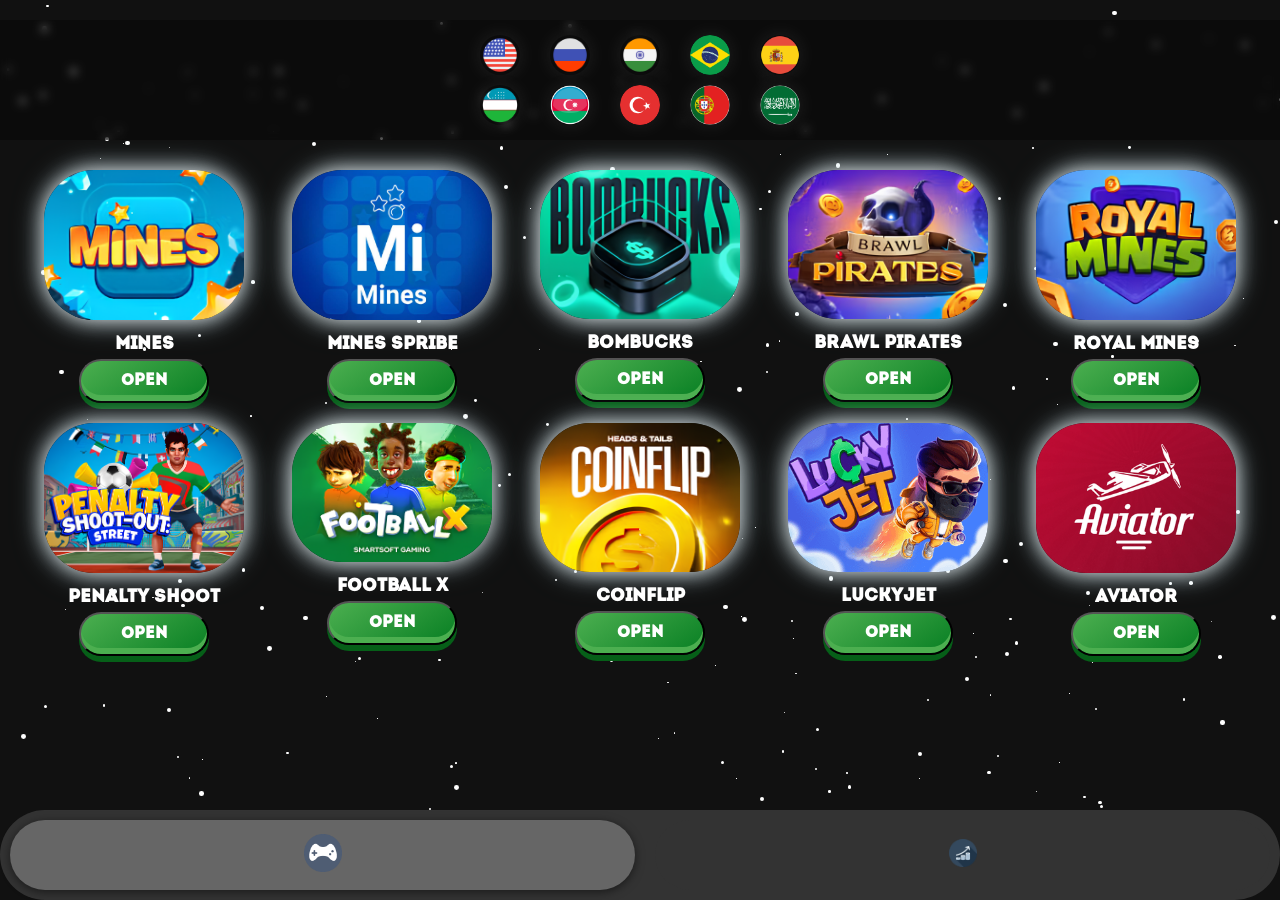
==== commit 05b40874: "Update index.html" ====
--- a/index.html
+++ b/index.html
@@ -784,8 +784,8 @@
         <div class="game">
             <img src="mimines.jpg" alt="Mines Preview">
             <div class="game-info">
-                <h3 id="game1-title">Mines Spribe</h3>
-                <button id="game1-button" onclick="openGame('spribe')">Open</button>
+                <h3 id="game2-title">Mines Spribe</h3>
+                <button id="game2-button" onclick="openGame('spribe')">Open</button>
             </div>
         </div>
         <div class="game">
@@ -831,14 +831,14 @@
             </div>
         </div>
         <div class="game">
-            <img src="5.png" alt="Football X Preview">
+            <img src="5.png" alt="LuckyJet Preview">
             <div class="game-info">
                 <h3 id="game11-title">LuckyJet</h3>
                 <button id="game11-button" onclick="openGame('lucky')">Open</button>
             </div>
         </div>
         <div class="game">
-            <img src="6.png" alt="CoinFlip Preview">
+            <img src="6.png" alt="Aviator Preview">
             <div class="game-info">
                 <h3 id="game-title">Aviator</h3>
                 <button id="game12-button" onclick="openGame('aviator')">Open</button>
